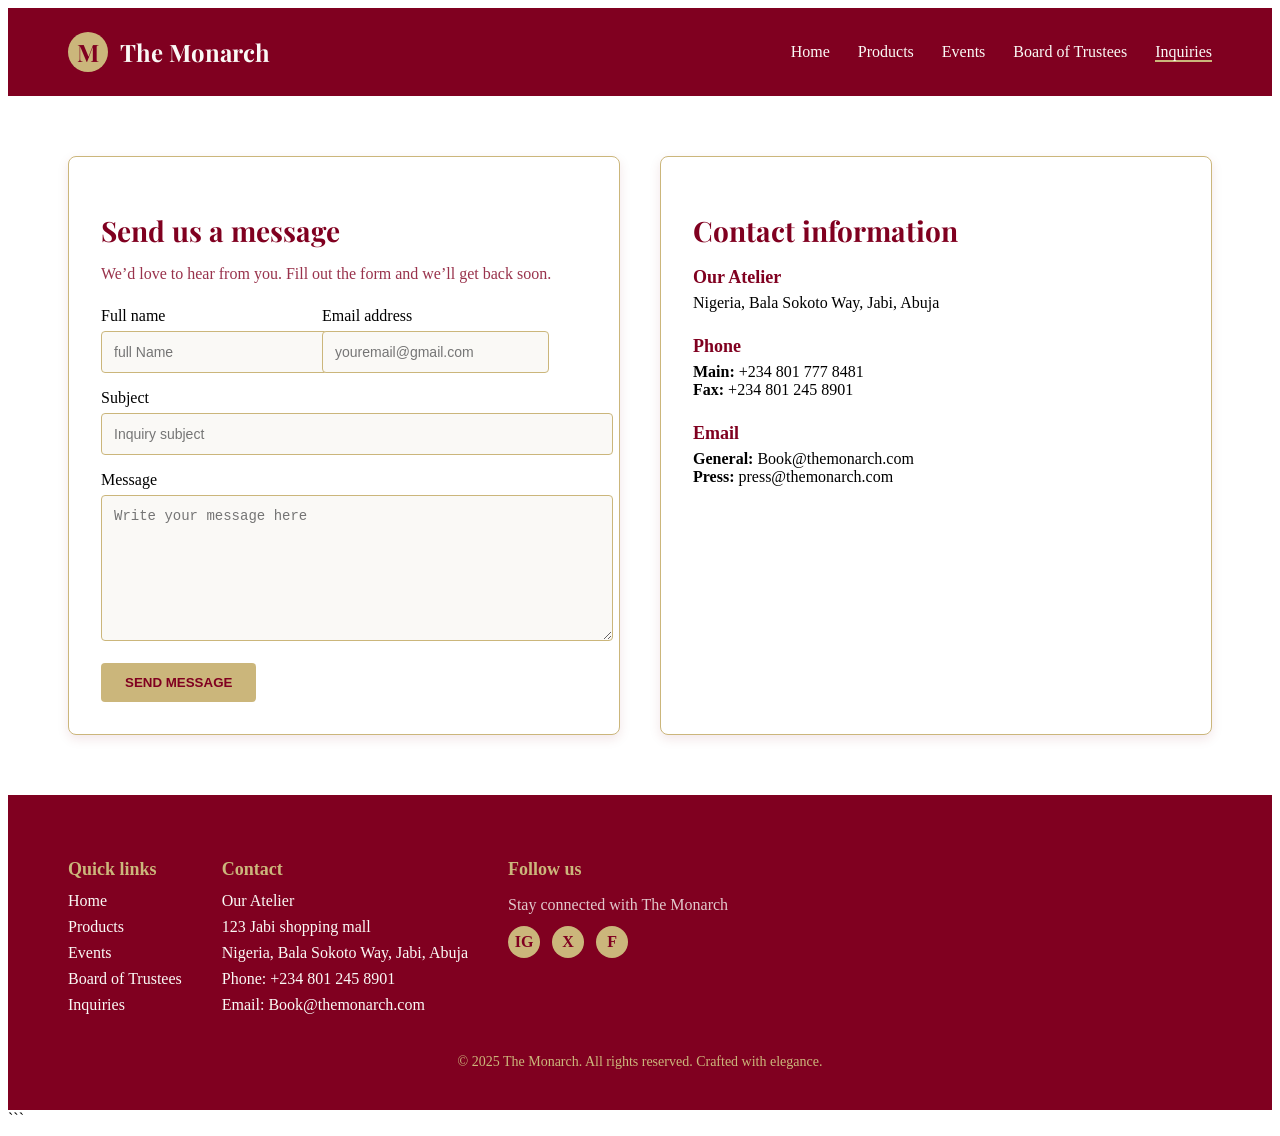
==== contact/index.html @ 7286202d "Feat: add contact page with form and styling" ====
<!DOCTYPE html>
<html lang="en">
  <head>
    <meta charset="UTF-8" />
    <meta name="viewport" content="width=device-width, initial-scale=1" />
    <title>The Monarch — Contact</title>
    <link rel="preconnect" href="https://fonts.googleapis.com" />
    <link rel="preconnect" href="https://fonts.gstatic.com" crossorigin />
    <link
      href="https://fonts.googleapis.com/css2?family=Playfair+Display:wght@500;700&family=Inter:wght@400;500;600&display=swap"
      rel="stylesheet"
    />
    <link rel="stylesheet" href="style.css" />
  </head>
  <body>
    <div class="marquee" data-page="contact"></div>
    <script src="assets/data.js"></script>
    <script src="assets/marquee.js"></script>

    <header>
      <div class="brand">
        <div class="brand-logo">M</div>
        <div class="brand-name">The Monarch</div>
      </div>
      <nav class="nav" aria-label="Primary">
        <a href="#">Home</a>
        <a href="#">Products</a>
        <a href="#">Events</a>
        <a href="#">Board of Trustees</a>
        <a href="#" aria-current="page">Inquiries</a>
      </nav>
    </header>

    <main>
      <!-- left: send us a message -->
      <section class="card" aria-labelledby="form-title">
        <h2 id="form-title">Send us a message</h2>
        <p class="subtitle">
          We’d love to hear from you. Fill out the form and we’ll get back soon.
        </p>

        <form action="#" method="post" novalidate>
          <div class="grid-2">
            <div>
              <label for="fullName">Full name</label>
              <input
                id="fullName"
                name="fullName"
                type="text"
                placeholder="full Name"
                required
              />
            </div>
            <div>
              <label for="email">Email address</label>
              <input
                id="email"
                name="email"
                type="email"
                placeholder="youremail@gmail.com"
                required
              />
            </div>
          </div>

          <div style="margin-top: 16px">
            <label for="subject">Subject</label>
            <input
              id="subject"
              name="subject"
              type="text"
              placeholder="Inquiry subject"
            />
          </div>

          <div style="margin-top: 16px">
            <label for="message">Message</label>
            <textarea
              id="message"
              name="message"
              placeholder="Write your message here"
            ></textarea>
          </div>

          <div style="margin-top: 18px">
            <button class="btn" type="submit">SEND MESSAGE</button>
          </div>
        </form>
      </section>

      <!-- right: contact information -->
      <aside class="card" aria-labelledby="info-title">
        <h2 id="info-title">Contact information</h2>

        <div class="info-group">
          <div class="info-item">
            <h3>Our Atelier</h3>
            <div>Nigeria, Bala Sokoto Way, Jabi, Abuja</div>
          </div>

          <div class="info-item">
            <h3>Phone</h3>
            <div><strong>Main:</strong> +234 801 777 8481</div>
            <div><strong>Fax:</strong> +234 801 245 8901</div>
          </div>

          <div class="info-item">
            <h3>Email</h3>
            <div><strong>General:</strong> Book@themonarch.com</div>
            <div><strong>Press:</strong> press@themonarch.com</div>
          </div>
        </div>
      </aside>
    </main>

    <footer>
      <div class="footer-wrap">
        <div class="footer-cols">
          <div>
            <h4>Quick links</h4>
            <div class="footer-list">
              <a href="#">Home</a>
              <a href="#">Products</a>
              <a href="#">Events</a>
              <a href="#">Board of Trustees</a>
              <a href="#">Inquiries</a>
            </div>
          </div>

          <div>
            <h4>Contact</h4>
            <div class="footer-list">
              <span>Our Atelier</span>
              <span>123 Jabi shopping mall</span>
              <span>Nigeria, Bala Sokoto Way, Jabi, Abuja</span>
              <span>Phone: +234 801 245 8901</span>
              <span>Email: Book@themonarch.com</span>
            </div>
          </div>

          <div>
            <h4>Follow us</h4>
            <p class="muted">Stay connected with The Monarch</p>
            <div class="social" aria-label="Social media">
              <div class="icon" title="Instagram">IG</div>
              <div class="icon" title="Twitter">X</div>
              <div class="icon" title="Facebook">F</div>
            </div>
          </div>
        </div>

        <div class="copyright">
          © 2025 The Monarch. All rights reserved. Crafted with elegance.
        </div>
      </div>
    </footer>
  </body>
</html>
```

<script>
  // Wait until the DOM is fully loaded
  document.addEventListener("DOMContentLoaded", function () {
    const form = document.querySelector("form");

    form.addEventListener("submit", function (event) {
      event.preventDefault(); // Prevent actual submission

      // Get form values
      const fullName = document.getElementById("fullName").value.trim();
      const email = document.getElementById("email").value.trim();
      const subject = document.getElementById("subject").value.trim();
      const message = document.getElementById("message").value.trim();

      // Simple validation
      if (!fullName || !email || !message) {
        alert(
          "Please fill in all required fields: Full name, Email, and Message."
        );
        return;
      }

      // Basic email check
      const emailPattern = /^[^ ]+@[^ ]+\.[a-z]{2,}$/;
      if (!emailPattern.test(email)) {
        alert("Please enter a valid email address.");
        return;
      }

      // Success feedback
      alert(
        "Thank you, " + fullName + "! Your message has been sent successfully."
      );

      // Reset form
      form.reset();
    });
  });
</script>
---- contact/style.css ----
/* Header */
header {
  display: flex;
  justify-content: space-between;
  align-items: center;
  padding: 24px 60px;
  background-color: #800020;
  color: #faf9f6;
}

.brand {
  display: flex;
  align-items: center;
  font-family: "Playfair Display", serif;
  font-size: 24px;
  font-weight: 700;
}

.brand-logo {
  background-color: #cbb67b;
  color: #800020;
  border-radius: 50%;
  width: 40px;
  height: 40px;
  display: grid;
  place-items: center;
  margin-right: 12px;
  font-weight: bold;
}

.nav a {
  margin-left: 24px;
  text-decoration: none;
  color: #faf9f6;
  font-weight: 500;
}

.nav a[aria-current="page"] {
  border-bottom: 2px solid #cbb67b;
}

/* Marquee */
.marquee-bar {
  background-color: #cbb67b;
  color: #800020;
  padding: 8px 0;
  font-weight: bold;
  text-align: center;
}

/* Main Layout */
main {
  display: flex;
  flex-wrap: wrap;
  gap: 40px;
  padding: 60px;
}

/* Card Sections */
.card {
  background-color: #fff;
  border: 1px solid #cbb67b;
  border-radius: 8px;
  padding: 32px;
  flex: 1;
  min-width: 300px;
  box-shadow: 0 4px 12px rgba(128, 0, 32, 0.1);
}

.card h2 {
  font-family: "Playfair Display", serif;
  font-size: 28px;
  margin-bottom: 12px;
  color: #800020;
}

.subtitle {
  margin-bottom: 24px;
  color: #800020;
  opacity: 0.8;
}

/* Form Styles */
form label {
  display: block;
  margin-bottom: 6px;
  font-weight: 500;
}

form input,
form textarea {
  width: 100%;
  padding: 12px;
  border: 1px solid #cbb67b;
  border-radius: 4px;
  background-color: #faf9f6;
  color: #800020;
  font-size: 14px;
}

form textarea {
  min-height: 120px;
  resize: vertical;
}

.grid-2 {
  display: flex;
  gap: 20px;
}

.btn {
  background-color: #cbb67b;
  color: #800020;
  border: none;
  padding: 12px 24px;
  font-weight: bold;
  border-radius: 4px;
  cursor: pointer;
  transition: background-color 0.3s ease;
}

.btn:hover {
  background-color: #b0a06a;
}

/* Contact Info */
.info-group .info-item {
  margin-bottom: 24px;
}

.info-item h3 {
  font-size: 18px;
  margin-bottom: 6px;
  color: #800020;
}

/* Footer */
footer {
  background-color: #800020;
  color: #faf9f6;
  padding: 40px 60px;
}

.footer-wrap {
  max-width: 1200px;
  margin: auto;
}

.footer-cols {
  display: flex;
  flex-wrap: wrap;
  gap: 40px;
}

.footer-cols h4 {
  color: #cbb67b;
  margin-bottom: 12px;
  font-size: 18px;
}

.footer-list {
  display: flex;
  flex-direction: column;
  gap: 8px;
}

.footer-list a,
.footer-list span {
  color: #faf9f6;
  text-decoration: none;
}

.footer-list a:hover {
  text-decoration: underline;
}

.muted {
  opacity: 0.8;
  margin-bottom: 12px;
}

.social {
  display: flex;
  gap: 12px;
}

.icon {
  background-color: #cbb67b;
  color: #800020;
  width: 32px;
  height: 32px;
  border-radius: 50%;
  display: grid;
  place-items: center;
  font-weight: bold;
  cursor: pointer;
}

.icon:hover {
  background-color: #b0a06a;
}

.copyright {
  text-align: center;
  margin-top: 40px;
  font-size: 14px;
  color: #cbb67b;
}
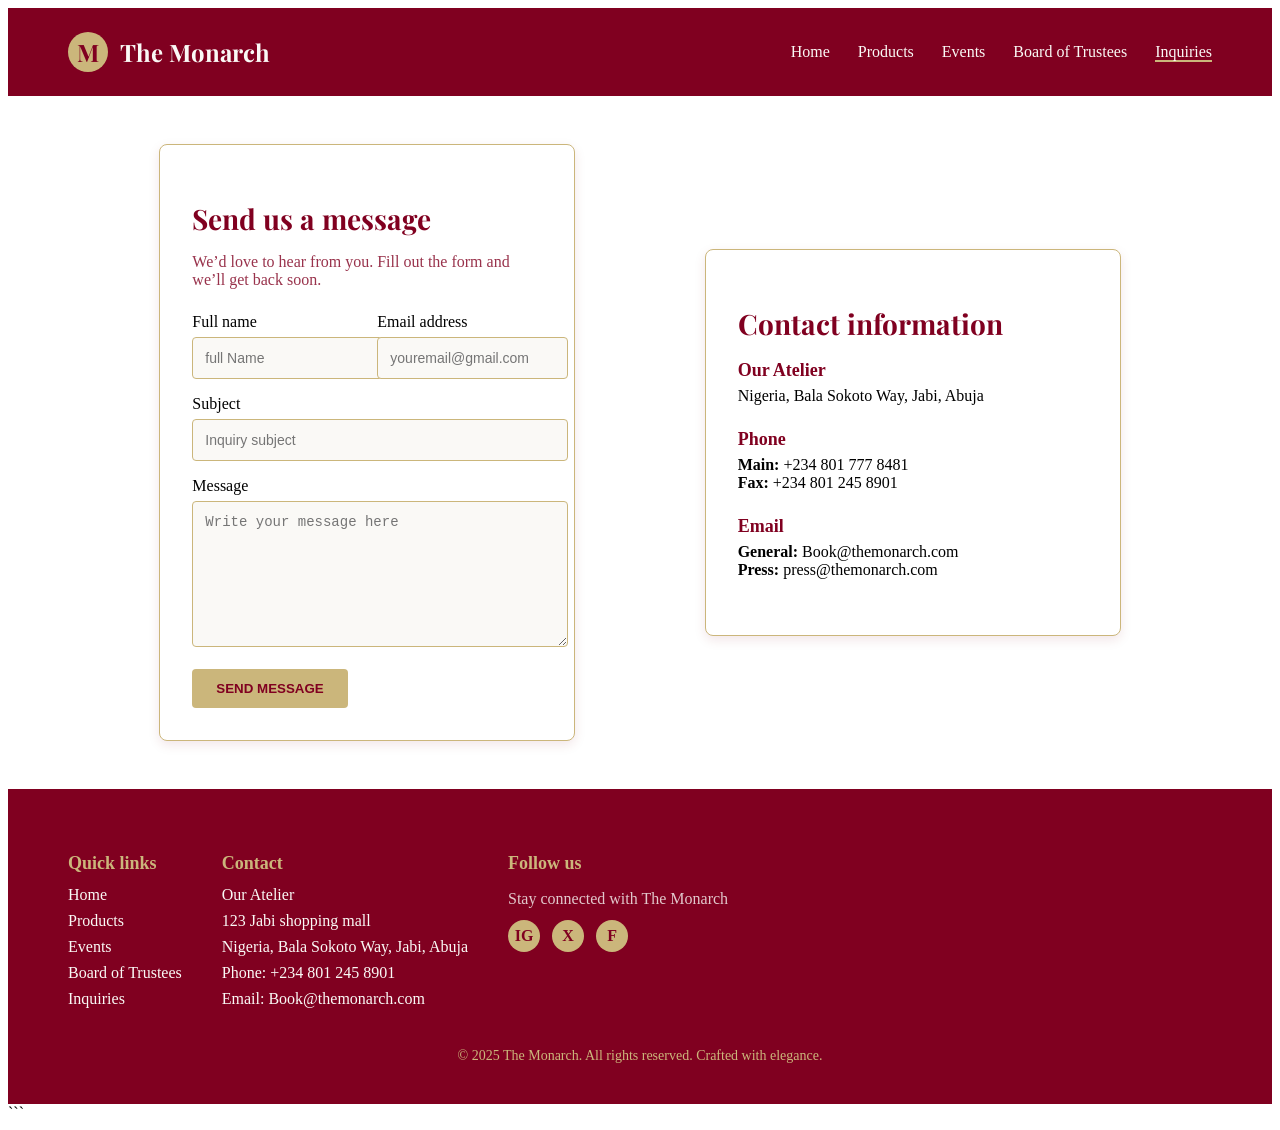
==== commit 4c055e0e: "Feat: enhance contact form layout and styling" ====
--- a/contact/index.html
+++ b/contact/index.html
@@ -33,84 +33,87 @@
 
     <main>
       <!-- left: send us a message -->
-      <section class="card" aria-labelledby="form-title">
-        <h2 id="form-title">Send us a message</h2>
-        <p class="subtitle">
-          We’d love to hear from you. Fill out the form and we’ll get back soon.
-        </p>
-
-        <form action="#" method="post" novalidate>
-          <div class="grid-2">
-            <div>
-              <label for="fullName">Full name</label>
+      <div class="flex">
+        <section class="card" aria-labelledby="form-title">
+          <h2 id="form-title">Send us a message</h2>
+          <p class="subtitle">
+            We’d love to hear from you. Fill out the form and we’ll get back
+            soon.
+          </p>
+
+          <form action="#" method="post" novalidate>
+            <div class="grid-2">
+              <div>
+                <label for="fullName">Full name</label>
+                <input
+                  id="fullName"
+                  name="fullName"
+                  type="text"
+                  placeholder="full Name"
+                  required
+                />
+              </div>
+              <div>
+                <label for="email">Email address</label>
+                <input
+                  id="email"
+                  name="email"
+                  type="email"
+                  placeholder="youremail@gmail.com"
+                  required
+                />
+              </div>
+            </div>
+
+            <div style="margin-top: 16px">
+              <label for="subject">Subject</label>
               <input
-                id="fullName"
-                name="fullName"
+                id="subject"
+                name="subject"
                 type="text"
-                placeholder="full Name"
-                required
+                placeholder="Inquiry subject"
               />
             </div>
-            <div>
-              <label for="email">Email address</label>
-              <input
-                id="email"
-                name="email"
-                type="email"
-                placeholder="youremail@gmail.com"
-                required
-              />
-            </div>
-          </div>
-
-          <div style="margin-top: 16px">
-            <label for="subject">Subject</label>
-            <input
-              id="subject"
-              name="subject"
-              type="text"
-              placeholder="Inquiry subject"
-            />
-          </div>
-
-          <div style="margin-top: 16px">
-            <label for="message">Message</label>
-            <textarea
-              id="message"
-              name="message"
-              placeholder="Write your message here"
-            ></textarea>
-          </div>
-
-          <div style="margin-top: 18px">
-            <button class="btn" type="submit">SEND MESSAGE</button>
-          </div>
-        </form>
-      </section>
-
-      <!-- right: contact information -->
-      <aside class="card" aria-labelledby="info-title">
-        <h2 id="info-title">Contact information</h2>
-
-        <div class="info-group">
-          <div class="info-item">
-            <h3>Our Atelier</h3>
-            <div>Nigeria, Bala Sokoto Way, Jabi, Abuja</div>
-          </div>
-
-          <div class="info-item">
-            <h3>Phone</h3>
-            <div><strong>Main:</strong> +234 801 777 8481</div>
-            <div><strong>Fax:</strong> +234 801 245 8901</div>
-          </div>
-
-          <div class="info-item">
-            <h3>Email</h3>
-            <div><strong>General:</strong> Book@themonarch.com</div>
-            <div><strong>Press:</strong> press@themonarch.com</div>
-          </div>
-        </div>
-      </aside>
+
+            <div style="margin-top: 16px">
+              <label for="message">Message</label>
+              <textarea
+                id="message"
+                name="message"
+                placeholder="Write your message here"
+              ></textarea>
+            </div>
+
+            <div style="margin-top: 18px">
+              <button class="btn" type="submit">SEND MESSAGE</button>
+            </div>
+          </form>
+        </section>
+
+        <!-- right: contact information -->
+        <aside class="card" aria-labelledby="info-title">
+          <h2 id="info-title">Contact information</h2>
+
+          <div class="info-group">
+            <div class="info-item">
+              <h3>Our Atelier</h3>
+              <div>Nigeria, Bala Sokoto Way, Jabi, Abuja</div>
+            </div>
+
+            <div class="info-item">
+              <h3>Phone</h3>
+              <div><strong>Main:</strong> +234 801 777 8481</div>
+              <div><strong>Fax:</strong> +234 801 245 8901</div>
+            </div>
+
+            <div class="info-item">
+              <h3>Email</h3>
+              <div><strong>General:</strong> Book@themonarch.com</div>
+              <div><strong>Press:</strong> press@themonarch.com</div>
+            </div>
+          </div>
+        </aside>
+      </div>
     </main>
 
     <footer>
--- a/contact/style.css
+++ b/contact/style.css
@@ -49,12 +49,12 @@
 }
 
 /* Main Layout */
-main {
+/* main {
   display: flex;
   flex-wrap: wrap;
   gap: 40px;
   padding: 60px;
-}
+} */
 
 /* Card Sections */
 .card {
@@ -63,7 +63,7 @@
   border-radius: 8px;
   padding: 32px;
   flex: 1;
-  min-width: 300px;
+  max-width: 350px;
   box-shadow: 0 4px 12px rgba(128, 0, 32, 0.1);
 }
 
@@ -206,3 +206,24 @@
   font-size: 14px;
   color: #cbb67b;
 }
+
+.flex {
+  display: flex;
+  flex-direction: column;
+  gap: 10px;
+  padding: 3rem 2rem;
+  align-items: center;
+}
+.flex .card {
+  width: 100%;
+}
+
+@media (min-width: 900px) {
+  .flex {
+    flex-direction: row;
+    justify-content: space-evenly;
+  }
+  .card {
+    width: max-content;
+  }
+}
